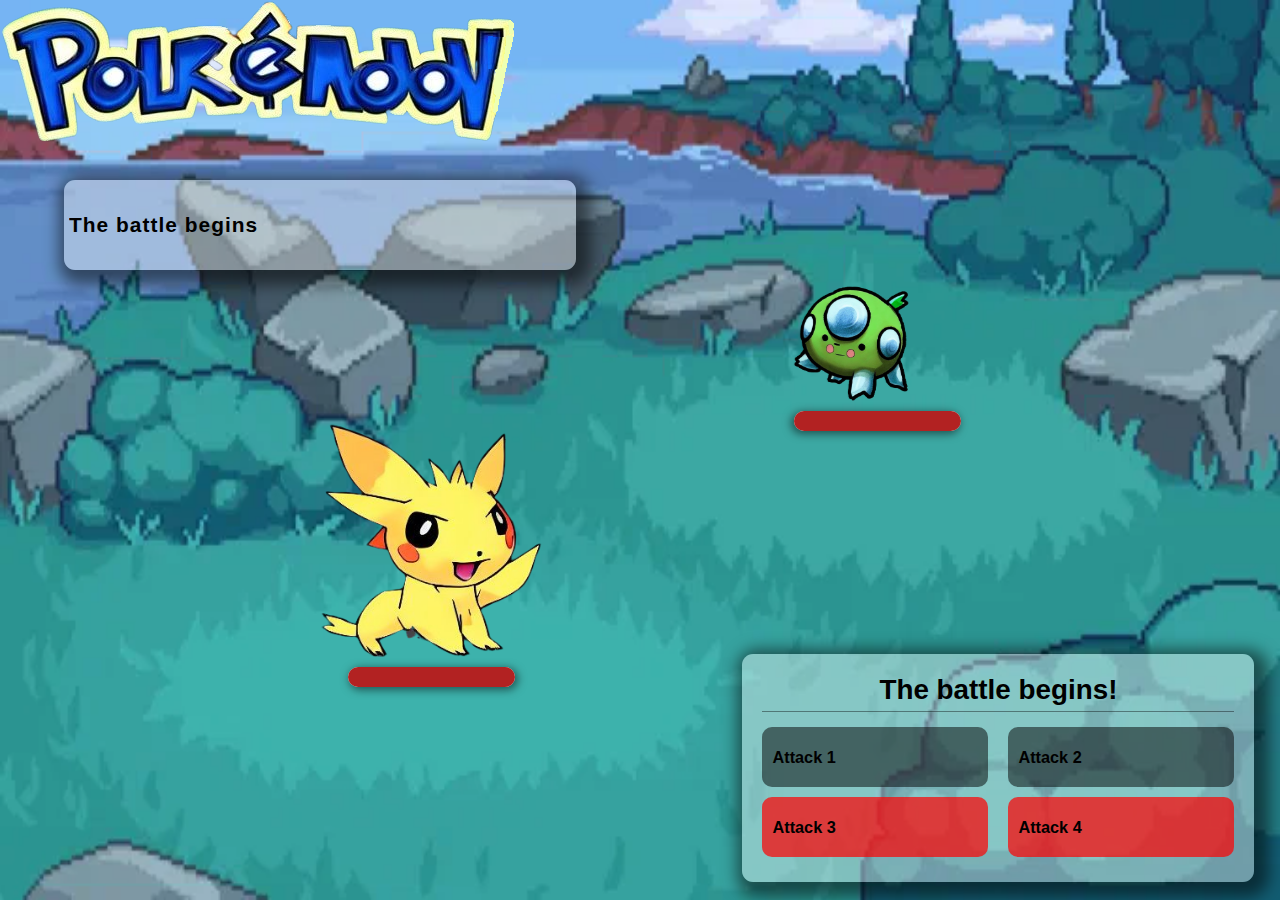
==== index.html @ 193b8776 "initial commit" ====
<!DOCTYPE html>
<html lang="en">
<head>
    <meta charset="UTF-8">
    <meta http-equiv="X-UA-Compatible" content="IE=edge">
    <meta name="viewport" content="width=device-width, initial-scale=1.0">
    <link rel="stylesheet" href="style.css">
    <link rel="shortcut icon" href="./assets/images/icon.png" type="image/x-icon">
    <script defer src="./utility.js"></script>
    <script defer src="./maps.js"></script>
    <script defer src="./pokemon.js"></script>
    <script defer src="./attack.js"></script>
    <script defer src="./battle.js"></script>
    <script defer src="./main.js"></script>
    <title>POKEMON!</title>
</head>
<body>

    <section id="map-screen" class=""></section>
    <!-- ======== BATTLE SCREEN ======== -->
    <section id="battle-screen" class="open">
        <div class="filter"></div>
        <h1><img src="./assets/images/logo.png"></h1>
    
        <!-- Player's Pokemon -->
        <div class="pokemon" id="player">
            <img src="./assets/images/pokemon/fire.png" alt="" width="250">
            <div class="hp-bar">
                <div class="remaining-hp"></div>
            </div>
        </div>
        
        <!-- Enemy Pokemon -->
        <div class="pokemon" id="enemy">
            <img src="./assets/images/pokemon/grass.png" alt="" width="250">
            <div class="hp-bar">
                <div class="remaining-hp"></div>
            </div>
        </div>
    
        <!-- Info Text  -->
        <div class="info box">
            <h2>The battle begins</h2>
        </div>
    
        <!-- Options Box -->
        <div class="options box">
            <h1>The battle begins!</h1>
            <hr>
            <div class="attacks">
                <h3 onclick="attack(firemon, 'player', basicAttack, grassmon);">Attack 1</h3>
                <h3 onclick="attack(firemon, 'player', quickAttack, grassmon);">Attack 2</h3>
                <h3 onclick="attack(firemon, 'player', fireAttack, grassmon);" class="fire">Attack 3</h3>
                <h3 onclick="attack(firemon, 'player', flameAttack, grassmon);" class="fire">Attack 4</h3>
            </div>
        </div>
    </section>
</body>
</html>
---- style.css ----
:root {
    font-size: clamp(10px, calc(100vw / 92), 18px);
    
}

* {
    margin: 0;
    padding: 0;
    box-sizing: border-box;
    user-select: none;
} 

body {
    height: 100vh;
    position:relative;
    font-family:'Gill Sans', 'Gill Sans MT', Calibri, 'Trebuchet MS', sans-serif;
}

section {
    display: none;
    height: 100%;
    width: 100%;
}

section.open {
    display: block;
}

#battle-screen {
    background-image: url(./assets/images/bg.webp);
    background-size: 100% 100%;
    background-position: center;
    background-repeat: no-repeat;
}

.filter {
    position: absolute;
    top: 0;
    bottom: 0;
    left: 0;
    right: 0;
    background-color: rgb(186, 41, 41,0.7);
    opacity: 0;
    z-index: -1;
    animation: flicker .3s linear 1;
}

.hidden {
    opacity: 0;
    transition: .8s;
}

.pokemon {
    position: absolute;
    display: flex;
    flex-direction: column;
    align-items: center;
    opacity: 1;
    transition: 1s;
}

.hp-bar {
    width: 12rem;
    height: 20px;
    border-radius: 10px;
    background-color: white;
    margin-top: 10px;
    overflow: hidden;
    box-shadow: 2px 2px 8px 1px rgba(0,0,0,.5);
    display: flex;
    flex-direction: row-reverse;
}

.remaining-hp {
    background-color:firebrick;
    height: 100%;
    width: 100%;
    transition: .5s;
}

#player {
    top: 47%;
    left: 25%;
    z-index: 1;
}

#player.attacking {
    animation: player_attack .8s linear;
}

#player > img {
    width: 16rem;
}

#enemy {
    top: 27%;
    left: 62%;
    transform: rotateY(180deg);
}

#enemy.attacking {
    animation: enemy_attack .8s linear;
}

#enemy > img {
    width: 12rem;
}

.pokemon.defeated {
    opacity: 0;
}

.box {
    width: 40%;
    border-radius: .8rem;
    box-shadow: 5px 5px 15px 10px rgba(0,0,0,.5);
    background-color: rgba(255,255,255,0.4);
    overflow: hidden;
    position: absolute;
    transition: .5s;
    display: flex;
    flex-direction: column;
    justify-content: center;
    align-items: center;
    padding: 5px;
}

.info {
    top: 20%;
    left: 5%;
    height: 10%;
    align-items: flex-start;
}

.info > h2 {
    overflow: hidden; /* Ensures the content is not revealed until the animation */
    /* border-right: .15em solid orange; The typwriter cursor */
    white-space: nowrap; /* Keeps the content on a single line */
    /* margin: 0 auto; Gives that scrolling effect as the typing happens */
    letter-spacing: .05em; /* Adjust as needed */
    animation: typing 1.5s steps(50, end) .4s;
}

.options {
    bottom: 2%;
    right: 2%;
    padding: 20px 5px;
}

.options > hr {
    width: 94%;
    height: 1.5px;
    background-color: rgba(0,0,0,.4);
    border: none;
    margin: 5px 0 10px 0;
}

.attacks {
    display: flex;
    flex-wrap: wrap;
    justify-content: space-evenly;
    width: 100%;
}
.attacks > h3 {
    width: 45%;
    height: 60px;
    border-radius: 10px;
    background-color: rgba(0,0,0,.5);
    margin: 5px;
    display: flex;
    align-items: center;
    padding: 10px;
}

.attacks > h3:hover {
    transform: scale(1.02);
    box-shadow: 3px 3px 5px rgba(0,0,0,.5);
    cursor: pointer;
}

.attacks > h3.fire {
   background-color: rgba(255, 0, 0, 0.7);
}

.attacks > h3.water {
   background-color: rgba(0, 0, 255, 0.7);
}

.attacks > h3.grass {
   background-color: rgba(15, 177, 15, 0.7);
}

/* ==== Table for MAP ==== */
table {
    border-collapse: collapse;
    width: 100vw;
    height: 100vh;
    font-size: 0;
}

td, td > img {
    width: 6.25vw;
    height: 8.333vh;
}

@keyframes flicker {
    0% {
        opacity: 0;
    }
    50% {
        opacity: 1;
    }
}

@keyframes player_attack {
    40% {
        top: 30%;
        left: 50%;
    }
    50% {
        top: 35%;
        left: 45%;
    }
    60% {
        top: 30%;
        left: 50%;
    }
}
@keyframes enemy_attack {
    40% {
        top: 52%;
        left: 33%;
    }
    50% {
        top: 47%;
        left: 38%;
    }
    60% {
        top: 52%;
        left: 33%;
    }
}

/* The typing effect */
@keyframes typing {
    from { width: 0 }
    to { width: 100% }
}
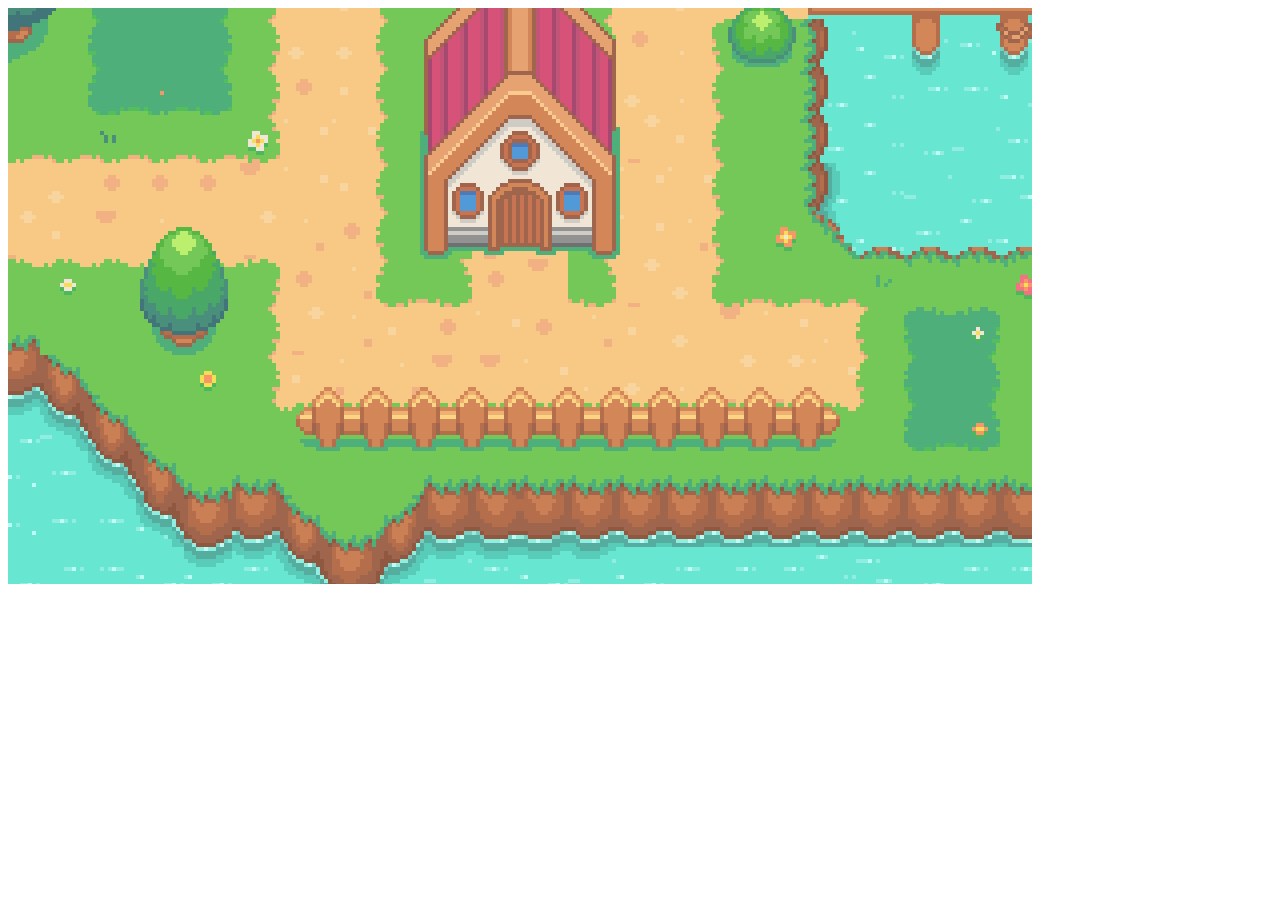
==== commit a7ef9489: "add map movement, player animation, collision detection" ====
--- a/index.html
+++ b/index.html
@@ -4,56 +4,14 @@
     <meta charset="UTF-8">
     <meta http-equiv="X-UA-Compatible" content="IE=edge">
     <meta name="viewport" content="width=device-width, initial-scale=1.0">
-    <link rel="stylesheet" href="style.css">
-    <link rel="shortcut icon" href="./assets/images/icon.png" type="image/x-icon">
-    <script defer src="./utility.js"></script>
-    <script defer src="./maps.js"></script>
-    <script defer src="./pokemon.js"></script>
-    <script defer src="./attack.js"></script>
-    <script defer src="./battle.js"></script>
-    <script defer src="./main.js"></script>
-    <title>POKEMON!</title>
+    <link rel="stylesheet" href="index.css">
+    <title>Pokemoon</title>
 </head>
 <body>
-
-    <section id="map-screen" class=""></section>
-    <!-- ======== BATTLE SCREEN ======== -->
-    <section id="battle-screen" class="open">
-        <div class="filter"></div>
-        <h1><img src="./assets/images/logo.png"></h1>
-    
-        <!-- Player's Pokemon -->
-        <div class="pokemon" id="player">
-            <img src="./assets/images/pokemon/fire.png" alt="" width="250">
-            <div class="hp-bar">
-                <div class="remaining-hp"></div>
-            </div>
-        </div>
-        
-        <!-- Enemy Pokemon -->
-        <div class="pokemon" id="enemy">
-            <img src="./assets/images/pokemon/grass.png" alt="" width="250">
-            <div class="hp-bar">
-                <div class="remaining-hp"></div>
-            </div>
-        </div>
-    
-        <!-- Info Text  -->
-        <div class="info box">
-            <h2>The battle begins</h2>
-        </div>
-    
-        <!-- Options Box -->
-        <div class="options box">
-            <h1>The battle begins!</h1>
-            <hr>
-            <div class="attacks">
-                <h3 onclick="attack(firemon, 'player', basicAttack, grassmon);">Attack 1</h3>
-                <h3 onclick="attack(firemon, 'player', quickAttack, grassmon);">Attack 2</h3>
-                <h3 onclick="attack(firemon, 'player', fireAttack, grassmon);" class="fire">Attack 3</h3>
-                <h3 onclick="attack(firemon, 'player', flameAttack, grassmon);" class="fire">Attack 4</h3>
-            </div>
-        </div>
-    </section>
+    <canvas></canvas>
+    <script src="./data/collisions.js"></script>
+    <script src="./data/battleZones.js"></script>
+    <script src="./classes.js"></script>
+    <script src="./index.js"></script>
 </body>
 </html>